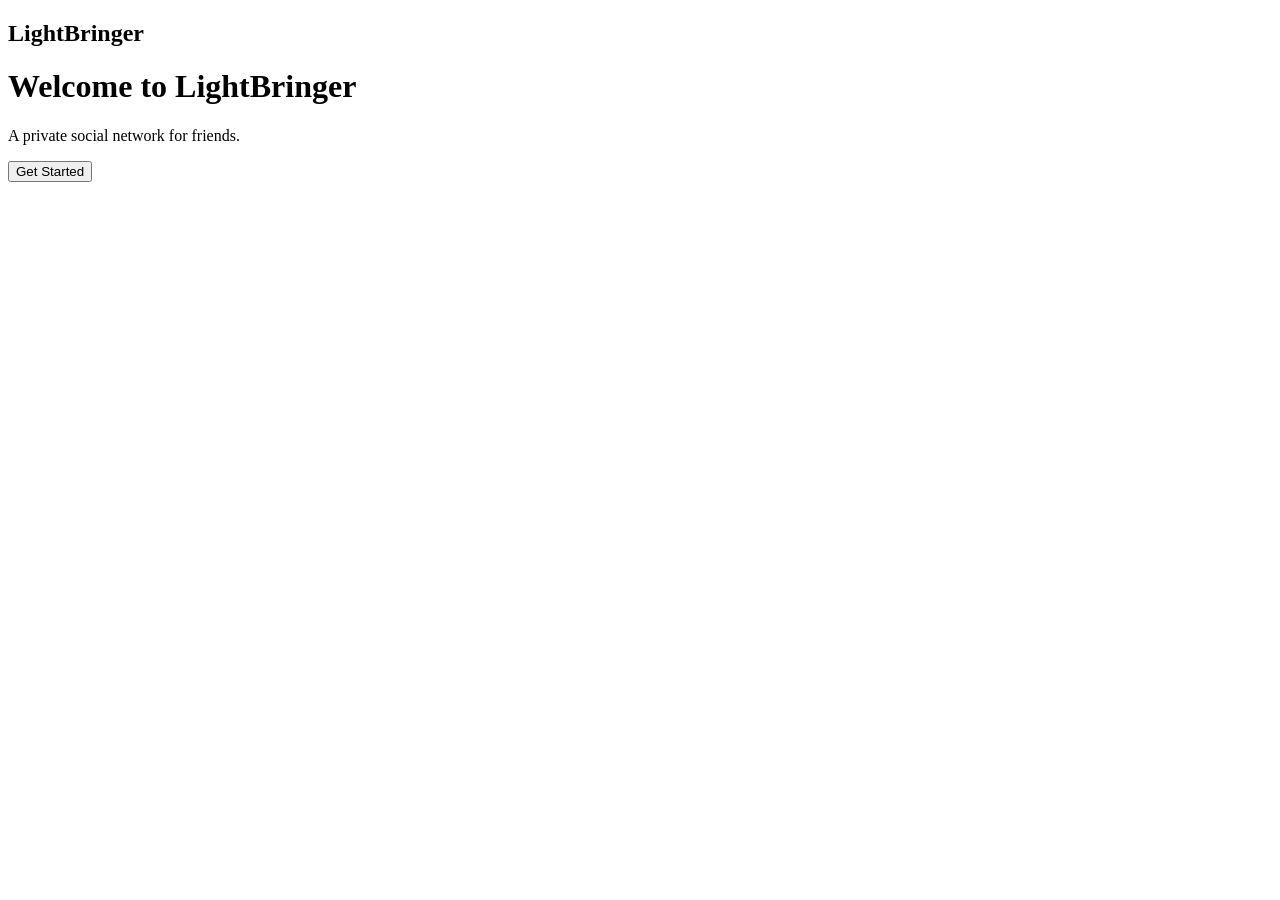
==== index.html @ 9533e736 "Create index.html" ====
<!DOCTYPE html>
<html lang="en">
<head>
    <meta charset="UTF-8">
    <meta name="viewport" content="width=device-width, initial-scale=1.0">
    <title>LightBringer</title>
    <link rel="stylesheet" href="style.css">
</head>
<body>

    <nav>
        <h2>LightBringer</h2>
    </nav>

    <main>
        <h1>Welcome to LightBringer</h1>

        <p>
            A private social network for friends.
        </p>

        <button>
            Get Started
        </button>
    </main>

    <script src="script.js"></script>

</body>
</html>
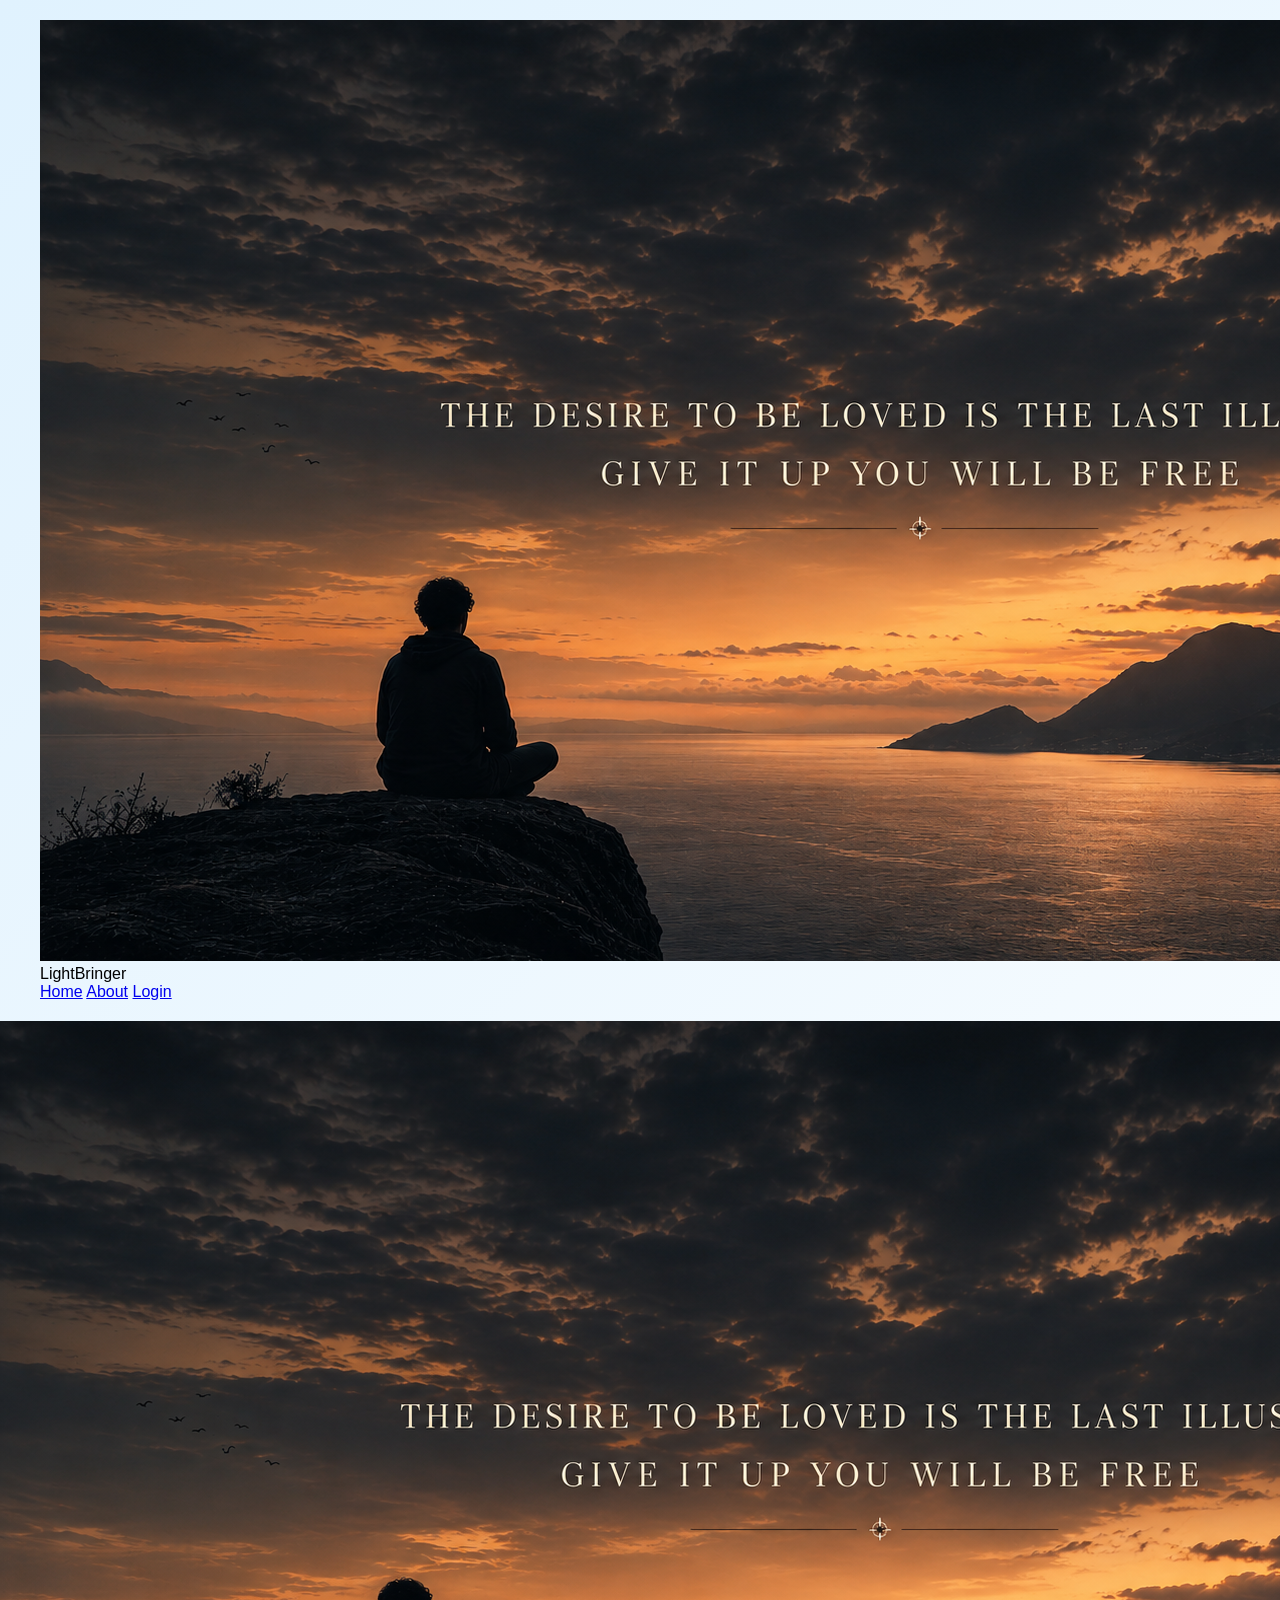
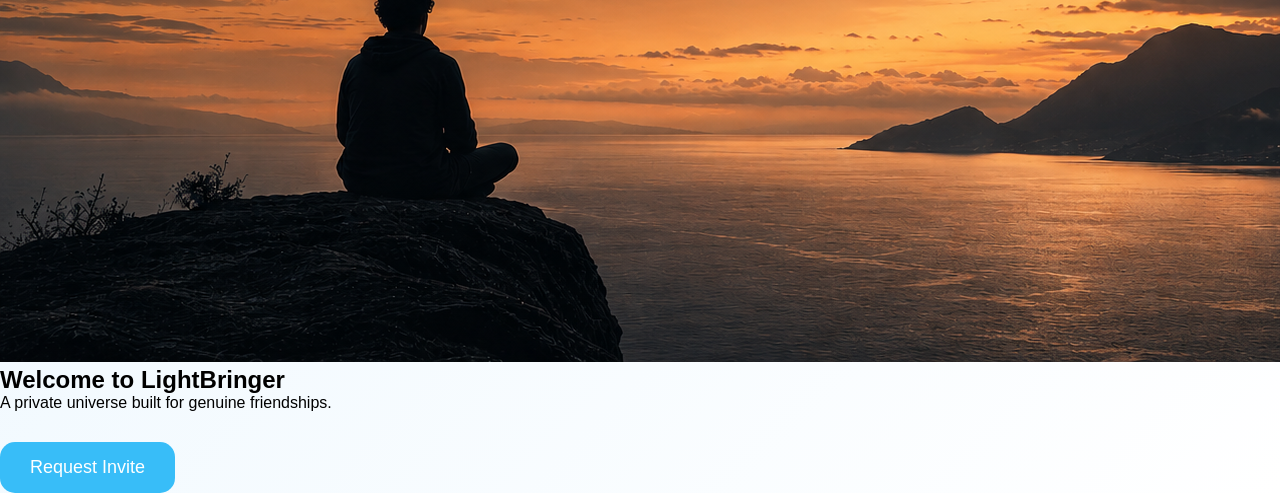
==== commit 2d8e5bdd: "Update index.html" ====
--- a/index.html
+++ b/index.html
@@ -8,23 +8,42 @@
 </head>
 <body>
 
+<header>
     <nav>
-        <h2>LightBringer</h2>
+        <div class="brand">
+            <img src="assets/logo.png" alt="LightBringer Logo">
+            <span>LightBringer</span>
+        </div>
+
+        <div class="menu">
+            <a href="#">Home</a>
+            <a href="#">About</a>
+            <a href="#">Login</a>
+        </div>
     </nav>
+</header>
 
-    <main>
-        <h1>Welcome to LightBringer</h1>
+<section class="hero">
 
-        <p>
-            A private social network for friends.
-        </p>
+    <img
+        src="assets/logo.png"
+        alt="LightBringer"
+        class="hero-logo"
+    >
 
-        <button>
-            Get Started
-        </button>
-    </main>
+    <h1>Welcome to LightBringer</h1>
 
-    <script src="script.js"></script>
+    <p>
+        A private universe built for genuine friendships.
+    </p>
+
+    <button>
+        Request Invite
+    </button>
+
+</section>
+
+<script src="script.js"></script>
 
 </body>
 </html>
--- a/style.css
+++ b/style.css
@@ -0,0 +1,51 @@
+*{
+    margin:0;
+    padding:0;
+    box-sizing:border-box;
+}
+
+body{
+    font-family:Arial,sans-serif;
+    background:linear-gradient(
+        135deg,
+        #e0f2fe,
+        #ffffff
+    );
+    min-height:100vh;
+}
+
+nav{
+    padding:20px 40px;
+}
+
+nav h2{
+    color:#38BDF8;
+    font-size:32px;
+}
+
+main{
+    text-align:center;
+    margin-top:150px;
+}
+
+main h1{
+    font-size:64px;
+    color:#0F172A;
+}
+
+main p{
+    margin-top:20px;
+    font-size:24px;
+    color:#334155;
+}
+
+button{
+    margin-top:30px;
+    padding:15px 30px;
+    border:none;
+    border-radius:15px;
+    background:#38BDF8;
+    color:white;
+    font-size:18px;
+    cursor:pointer;
+}
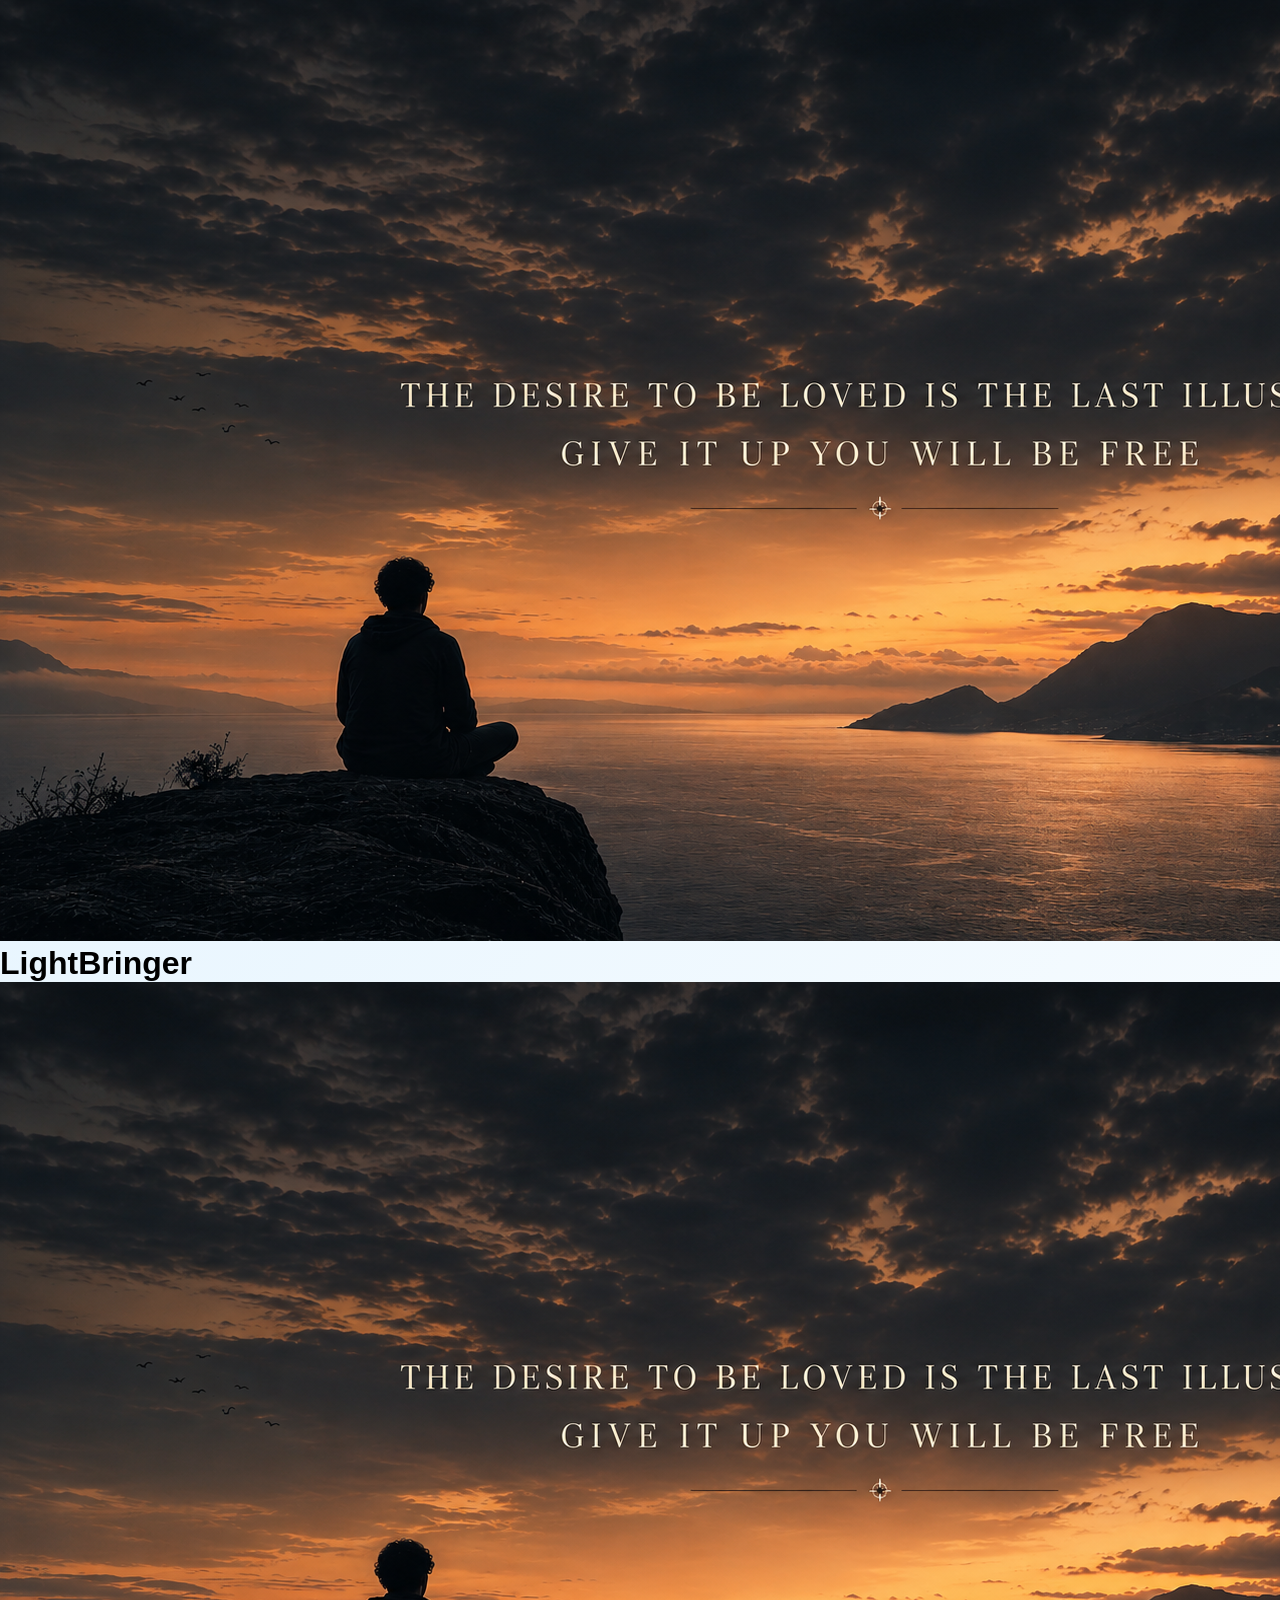
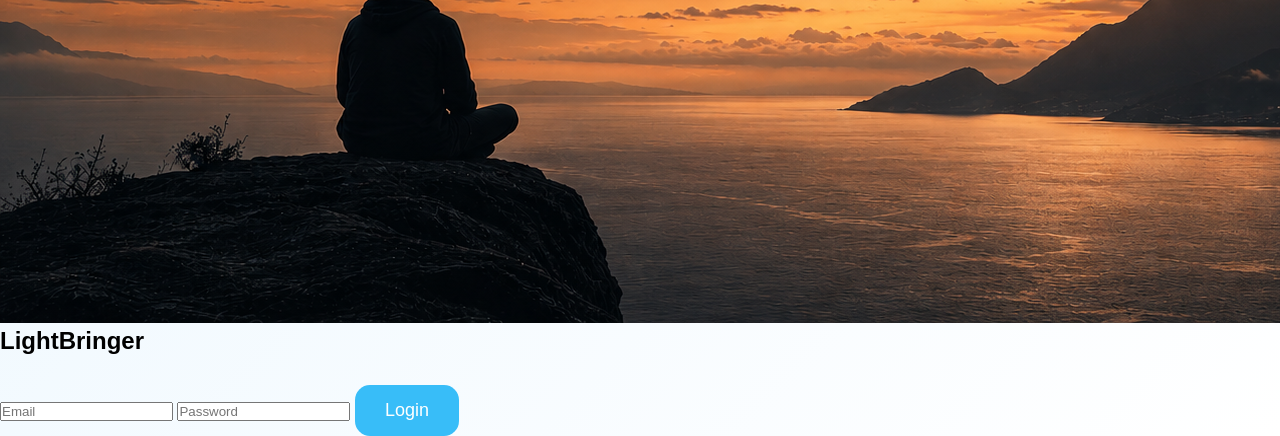
==== commit 57de110c: "Update index.html" ====
--- a/index.html
+++ b/index.html
@@ -8,42 +8,44 @@
 </head>
 <body>
 
-<header>
-    <nav>
-        <div class="brand">
-            <img src="assets/logo.png" alt="LightBringer Logo">
-            <span>LightBringer</span>
+    <!-- Splash Screen -->
+    <div id="splash">
+
+        <img src="assets/logo.png" alt="LightBringer">
+
+        <h1>LightBringer</h1>
+
+    </div>
+
+    <!-- Login Screen -->
+    <div id="login-container">
+
+        <div class="login-box">
+
+            <img src="assets/logo.png" alt="LightBringer">
+
+            <h2>LightBringer</h2>
+
+            <input
+                type="email"
+                placeholder="Email"
+            >
+
+            <input
+                type="password"
+                placeholder="Password"
+            >
+
+            <button>
+                Login
+            </button>
+
         </div>
 
-        <div class="menu">
-            <a href="#">Home</a>
-            <a href="#">About</a>
-            <a href="#">Login</a>
-        </div>
-    </nav>
-</header>
+    </div>
 
-<section class="hero">
-
-    <img
-        src="assets/logo.png"
-        alt="LightBringer"
-        class="hero-logo"
-    >
-
-    <h1>Welcome to LightBringer</h1>
-
-    <p>
-        A private universe built for genuine friendships.
-    </p>
-
-    <button>
-        Request Invite
-    </button>
-
-</section>
-
-<script src="script.js"></script>
+    <script src="script.js"></script>
 
 </body>
 </html>
+
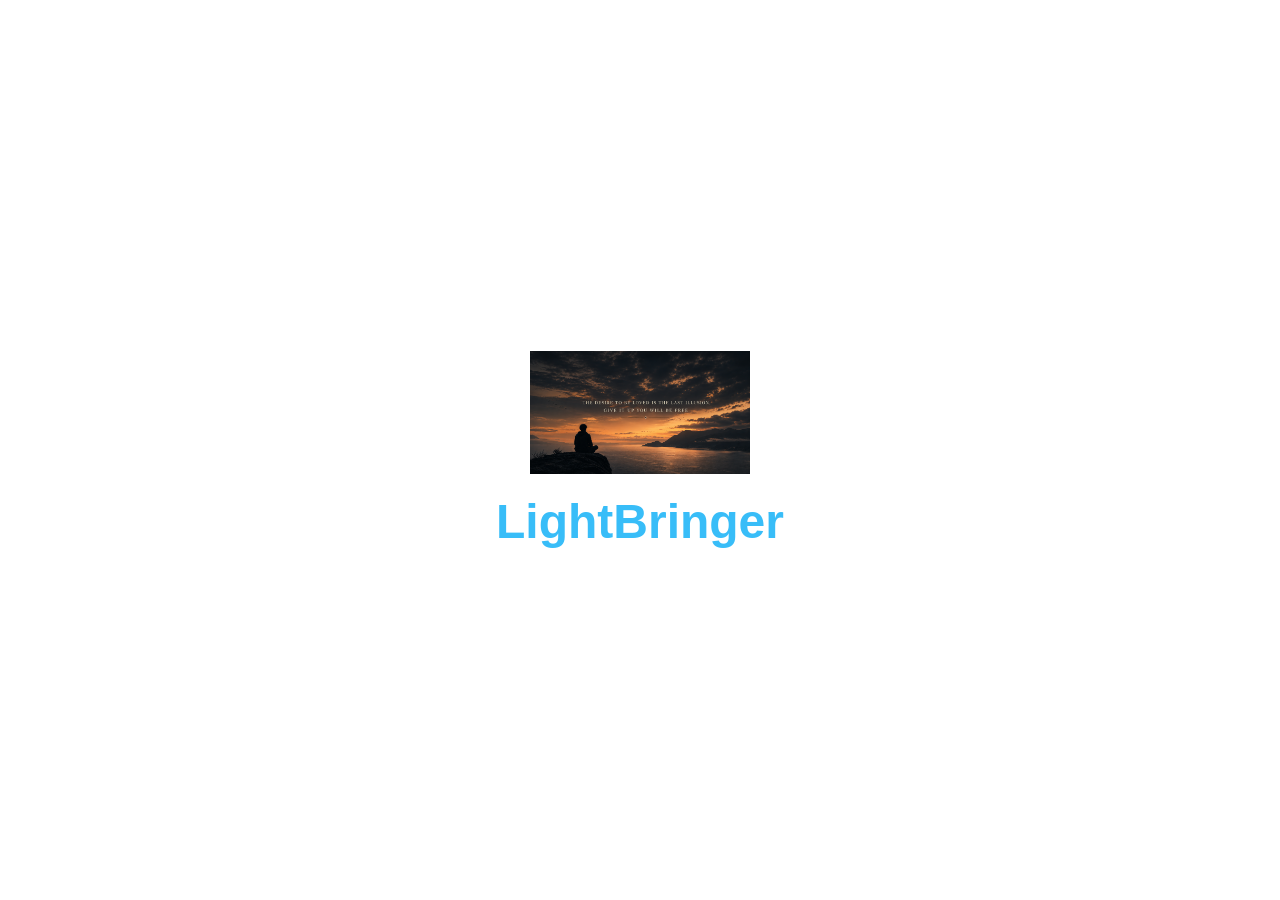
==== commit c56262e4: "Update index.html" ====
--- a/index.html
+++ b/index.html
@@ -48,4 +48,7 @@
 
 </body>
 </html>
-
+<p style="margin-top:15px;">
+    Don't have an account?
+    <a href="signup.html">Sign Up</a>
+</p>
--- a/style.css
+++ b/style.css
@@ -11,41 +11,133 @@
         #e0f2fe,
         #ffffff
     );
-    min-height:100vh;
+    overflow:hidden;
 }
 
-nav{
-    padding:20px 40px;
+/* Splash Screen */
+
+#splash{
+    position:fixed;
+    inset:0;
+
+    display:flex;
+    flex-direction:column;
+    justify-content:center;
+    align-items:center;
+
+    background:white;
+
+    z-index:999;
 }
 
-nav h2{
-    color:#38BDF8;
-    font-size:32px;
+#splash img{
+    width:220px;
 }
 
-main{
-    text-align:center;
-    margin-top:150px;
+#splash h1{
+    color:#38BDF8;
+    margin-top:20px;
+    font-size:48px;
 }
 
-main h1{
-    font-size:64px;
-    color:#0F172A;
+/* Login */
+
+#login-container{
+    display:none;
+
+    height:100vh;
+
+    justify-content:center;
+    align-items:center;
 }
 
-main p{
-    margin-top:20px;
-    font-size:24px;
-    color:#334155;
+.login-box{
+    width:380px;
+
+    background:white;
+
+    padding:40px;
+
+    border-radius:25px;
+
+    box-shadow:0 10px 30px rgba(0,0,0,0.1);
+
+    text-align:center;
 }
 
-button{
-    margin-top:30px;
-    padding:15px 30px;
+.login-box img{
+    width:120px;
+    margin-bottom:15px;
+}
+
+.login-box h2{
+    color:#38BDF8;
+    margin-bottom:25px;
+}
+
+.login-box input{
+    width:100%;
+
+    padding:15px;
+
+    margin-bottom:15px;
+
+    border:1px solid #ccc;
+
+    border-radius:12px;
+}
+
+.login-box button{
+    width:100%;
+
+    padding:15px;
+
     border:none;
-    border-radius:15px;
+
+    border-radius:12px;
+
     background:#38BDF8;
+
     color:white;
-    font-size:18px;
+
+    font-size:16px;
+
     cursor:pointer;
 }
+#signup-container{
+    display:flex;
+    justify-content:center;
+    align-items:center;
+    height:100vh;
+}
+
+.signup-box{
+    width:380px;
+    background:white;
+    padding:40px;
+    border-radius:25px;
+    box-shadow:0 10px 30px rgba(0,0,0,0.1);
+    text-align:center;
+}
+
+.signup-box img{
+    width:120px;
+    margin-bottom:15px;
+}
+
+.signup-box h2{
+    color:#38BDF8;
+    margin-bottom:25px;
+}
+
+.signup-box input{
+    width:100%;
+    padding:15px;
+    margin-bottom:15px;
+    border:1px solid #ccc;
+    border-radius:12px;
+}
+
+.signup-box button{
+    width:100%;
+}
